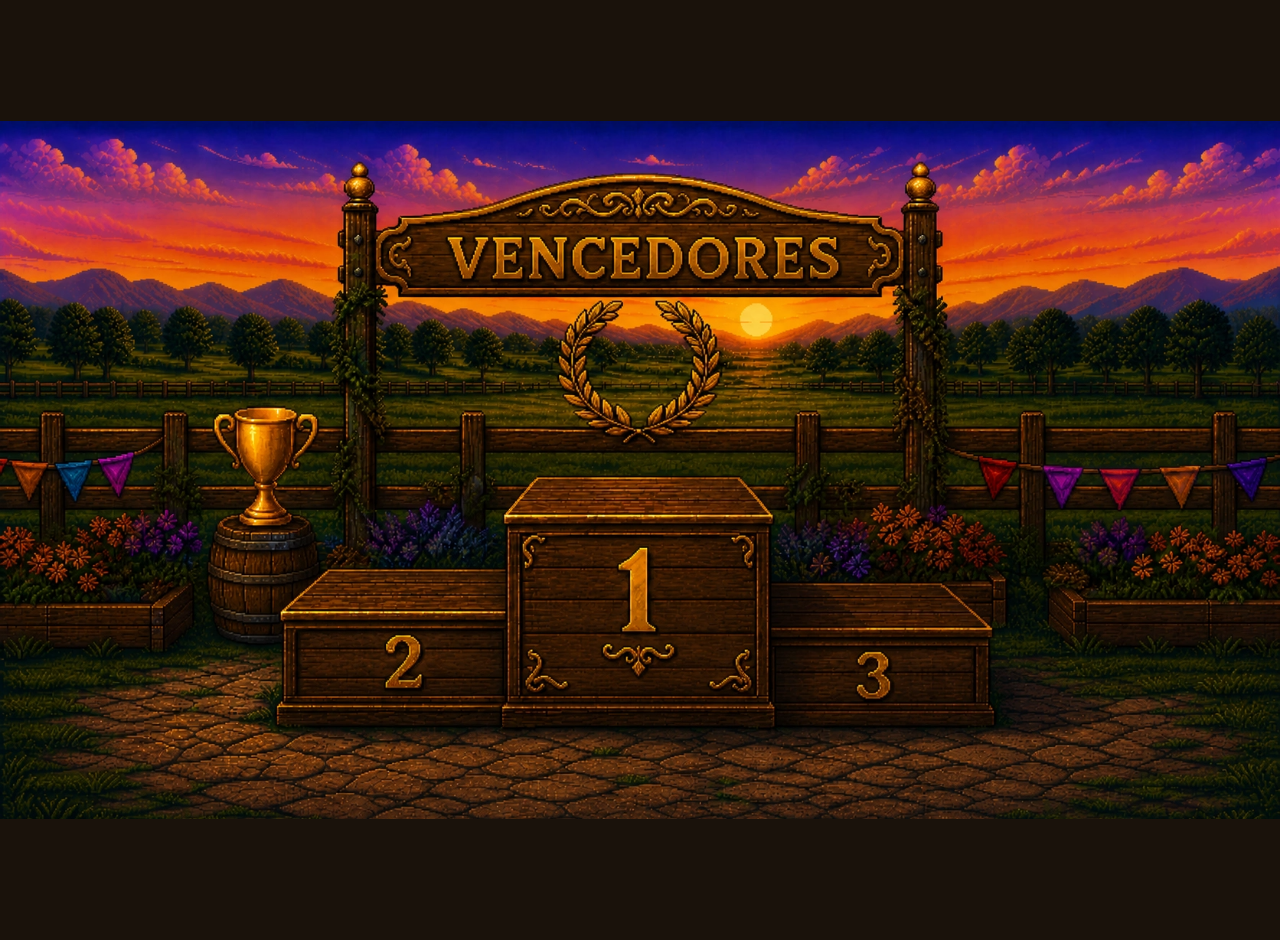
==== Turfe/resultados.html @ 58a89e7c "Update" ====
<!DOCTYPE html>
<html lang="en">
<head>
    <meta charset="UTF-8">
    <meta name="viewport" content="width=device-width, initial-scale=1.0">
    <title>Corrida</title>
    <link rel="stylesheet" href="style.css">
    <script src="script.js" defer></script>
    <style>
        body {
    margin: 0;
    padding: 0;
    height: 100vh;
    background-image: url("img/podio.png");
    background-size: 100%;
    background-position: center;
    background-repeat: no-repeat;
    overflow: auto;
    background-color: #1a120b;
}
    </style>
</head>
<body onload="podio()">
    <div id="podio">
    </div>

    <div id="tabelaResultados"></div>
</body>
</html>
---- Turfe/style.css ----
@import url('https://fonts.googleapis.com/css2?family=Pixelify+Sans:wght@400;700&display=swap');

* {
    margin: 0;
    padding: 0;
}

body {
    font-family: 'Pixelify Sans', sans-serif;
}

#botaoIniciar {
    display: flex;
    justify-self: center;
    position: relative;
    top: 60vh;
}

#btn_iniciar {
    width: 500px;
    height: 200px;
    background-image: url("./img/botaoIniciar.png");
    background-size: contain;
    background-position: center;
    background-repeat: no-repeat;
    background-color: transparent;
    border: none;
    cursor: pointer;
    font-size: 0;
}

#btn_iniciar:hover {
    transition: 0.5s;
    scale: 1.05;
}

#btn_continuar {
    width: 500px;
    height: 200px;
    background-image: url("./img/botaoContinuar.png");
    background-size: contain;
    background-position: center;
    background-repeat: no-repeat;
    background-color: transparent;
    border: none;
    cursor: pointer;
    font-size: 0;
}

#btn_continuar:hover {
    transition: 0.5s;
    scale: 1.05;
}

#divConfig {
    display: flex;
    flex-direction: column;
    justify-self: center;
    justify-content: center;
    align-items: center;
    position: relative;
    width: 1200px;
    height: 700px;
    background-image: url("./img/imgDivConfig.png");
    background-size: cover;
    background-repeat: no-repeat;
    background-position: center;
    top: 10vh;
    gap: 20px;
    font-weight: bolder;
    font-size: 25px;
}

#divConfig #select_qtdCavalo {
    width: 250px;
    padding: 10px;
    background: #3d2614;
    color: #f8d77a;
    border: 4px solid #8b5a2b;
    border-radius: 6px;
    font-size: 18px;
    font-weight: bold;
    text-align: center;
    cursor: pointer;
    outline: none;
    box-shadow:
        inset 0 0 0 2px #c08b3f,
        0 4px 0 #2b180c;
}

#divConfig #select_qtdCavalo:hover {
    background: #4b311c;
}

#hud {
    color: whitesmoke;
    position: relative;
    width: fit-content;
    height: fit-content;
    top: 590px;
    left: 250px;
    font-size: 50px
}

#pista {
    position: relative;
    width: 100%;
    top: 315px;
    overflow: hidden;
}

.lane {
    position: relative;
    width: 90%;
    height: 48px;
}

.cavalo {
    display: flex;
    position: relative;  
    align-items: center;
    gap: 10px;
    left: 20px;
    font-size: 18px;
    color: whitesmoke;
}

.cavalo img{
    width: 60px;
}

#contagem {
    position: fixed;
    top: 5%;
    left: 45%;

    width: 100px;
    height: 100px;
}

#imgContador {
    width: 200px;
}

#contador {
    position: absolute;
    top: 75%;
    left: 85%;
    color: whitesmoke;
    font-size: 55px;
    z-index: 2;
}

#podio {
    display: block;
    justify-self: center;
    align-self: center;
    color: whitesmoke;
    position: relative;
}

#podio #p1 {
    display: flex;
    flex-direction: column;
    align-items: center;
    color: whitesmoke;
    position: relative;
    top: 200px;
}

#podio #p1 #textoP1 {
    display: flex;
    flex-direction: column;
    font-size: 30px;
    position: relative;
    top: 280px;
}

#podio #p2 {
    display: flex;
    flex-direction: column;
    align-items: center;
    color: whitesmoke;
    position: relative;
    bottom: 60px;
    right: 370px;
}

#podio #p2 #textoP2 {
    display: flex;
    flex-direction: column;
    font-size: 30px;
    position: relative;
    top: 120px;
}

#podio #p3 {
    display: flex;
    flex-direction: column;
    align-items: center;
    color: whitesmoke;
    position: relative;
    bottom: 480px;
    left: 350px;
}

#podio #p3 #textoP3 {
    display: flex;
    flex-direction: column;
    font-size: 30px;
    position: relative;
    top: 120px;
}

#tabelaResultados {
  display: flex;
  justify-content: center;
  margin-top: 40px;
  color: white;
  flex-direction: column;
  align-items: center;
  padding-bottom: 250px;
}

#tabelaResultados table {
  border-collapse: collapse;
  width: 80%;
  font-size: 35px;
  background: rgba(0,0,0,0.4);
}

#tabelaResultados th,
#tabelaResultados td {
  border: 1px solid white;
  padding: 10px;
  text-align: center;
}
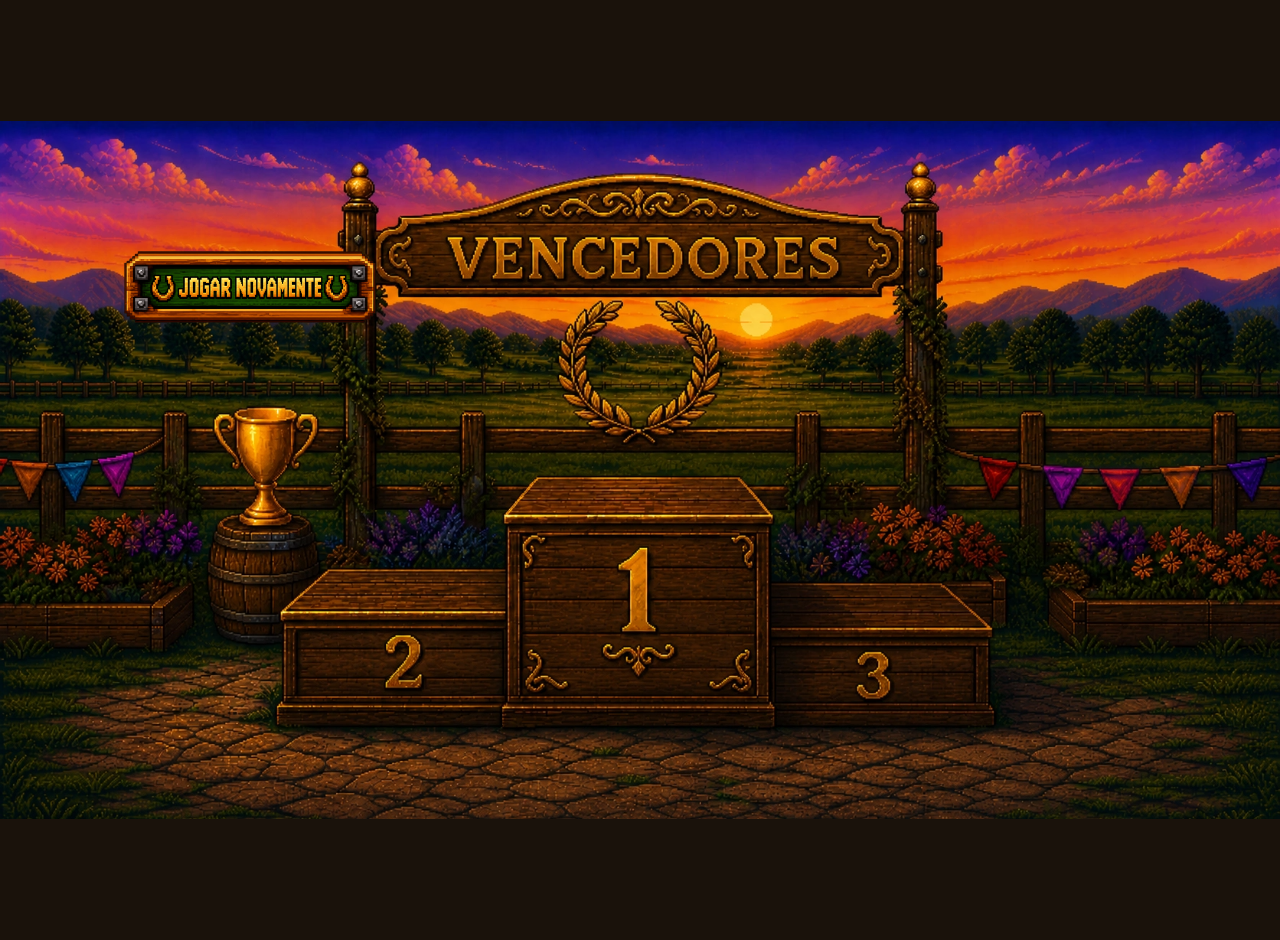
==== commit 146c55ec: "update" ====
--- a/Turfe/resultados.html
+++ b/Turfe/resultados.html
@@ -8,8 +8,6 @@
     <script src="script.js" defer></script>
     <style>
         body {
-    margin: 0;
-    padding: 0;
     height: 100vh;
     background-image: url("img/podio.png");
     background-size: 100%;
@@ -25,5 +23,9 @@
     </div>
 
     <div id="tabelaResultados"></div>
+
+    <div id="botaoJogarNovamente">
+    <button onclick="iniciar()" id="btn_jogar_novamente">Iniciar</button>
+  </div>
 </body>
 </html>
--- a/Turfe/style.css
+++ b/Turfe/style.css
@@ -93,14 +93,26 @@
     background: #4b311c;
 }
 
+#divConfig input {
+    width: 250px;
+    padding: 12px 15px;
+    font-size: 18px;
+    background-color: #3d2614;
+    color: #f8d77a;
+    border: 3px solid #8b5a2b;
+    border-radius: 6px;
+    outline: none;
+    text-align: center;
+}
+
 #hud {
     color: whitesmoke;
-    position: relative;
+    position: fixed;
     width: fit-content;
     height: fit-content;
-    top: 590px;
+    top: 870px;
     left: 250px;
-    font-size: 50px
+    font-size: 60px
 }
 
 #pista {
@@ -166,7 +178,8 @@
     align-items: center;
     color: whitesmoke;
     position: relative;
-    top: 200px;
+    top: 250px;
+    right: 15px;
 }
 
 #podio #p1 #textoP1 {
@@ -174,7 +187,7 @@
     flex-direction: column;
     font-size: 30px;
     position: relative;
-    top: 280px;
+    top: 265px;
 }
 
 #podio #p2 {
@@ -183,8 +196,8 @@
     align-items: center;
     color: whitesmoke;
     position: relative;
-    bottom: 60px;
-    right: 370px;
+    bottom: 25px;
+    right: 360px;
 }
 
 #podio #p2 #textoP2 {
@@ -199,10 +212,10 @@
     display: flex;
     flex-direction: column;
     align-items: center;
-    color: whitesmoke;
-    position: relative;
-    bottom: 480px;
-    left: 350px;
+    color: rgb(252, 222, 222);
+    position: relative;
+    bottom: 410px;
+    left: 330px;
 }
 
 #podio #p3 #textoP3 {
@@ -210,7 +223,7 @@
     flex-direction: column;
     font-size: 30px;
     position: relative;
-    top: 120px;
+    top: 85px;
 }
 
 #tabelaResultados {
@@ -220,7 +233,12 @@
   color: white;
   flex-direction: column;
   align-items: center;
-  padding-bottom: 250px;
+  padding-bottom: 150px;
+}
+
+#tabelaResultados h2 {
+    font-size: 50px;
+    margin-bottom: 10px;
 }
 
 #tabelaResultados table {
@@ -235,4 +253,28 @@
   border: 1px solid white;
   padding: 10px;
   text-align: center;
+}
+
+#botaoJogarNovamente {
+    display: flex;
+    justify-self: center;
+    position: relative;
+}
+
+#btn_jogar_novamente {
+    width: 500px;
+    height: 200px;
+    background-image: url("./img/botao_jogar_novamente.png");
+    background-size: contain;
+    background-position: center;
+    background-repeat: no-repeat;
+    background-color: transparent;
+    border: none;
+    cursor: pointer;
+    font-size: 0;
+}
+
+#btn_jogar_novamente:hover {
+    transition: 0.5s;
+    scale: 1.05;
 }
